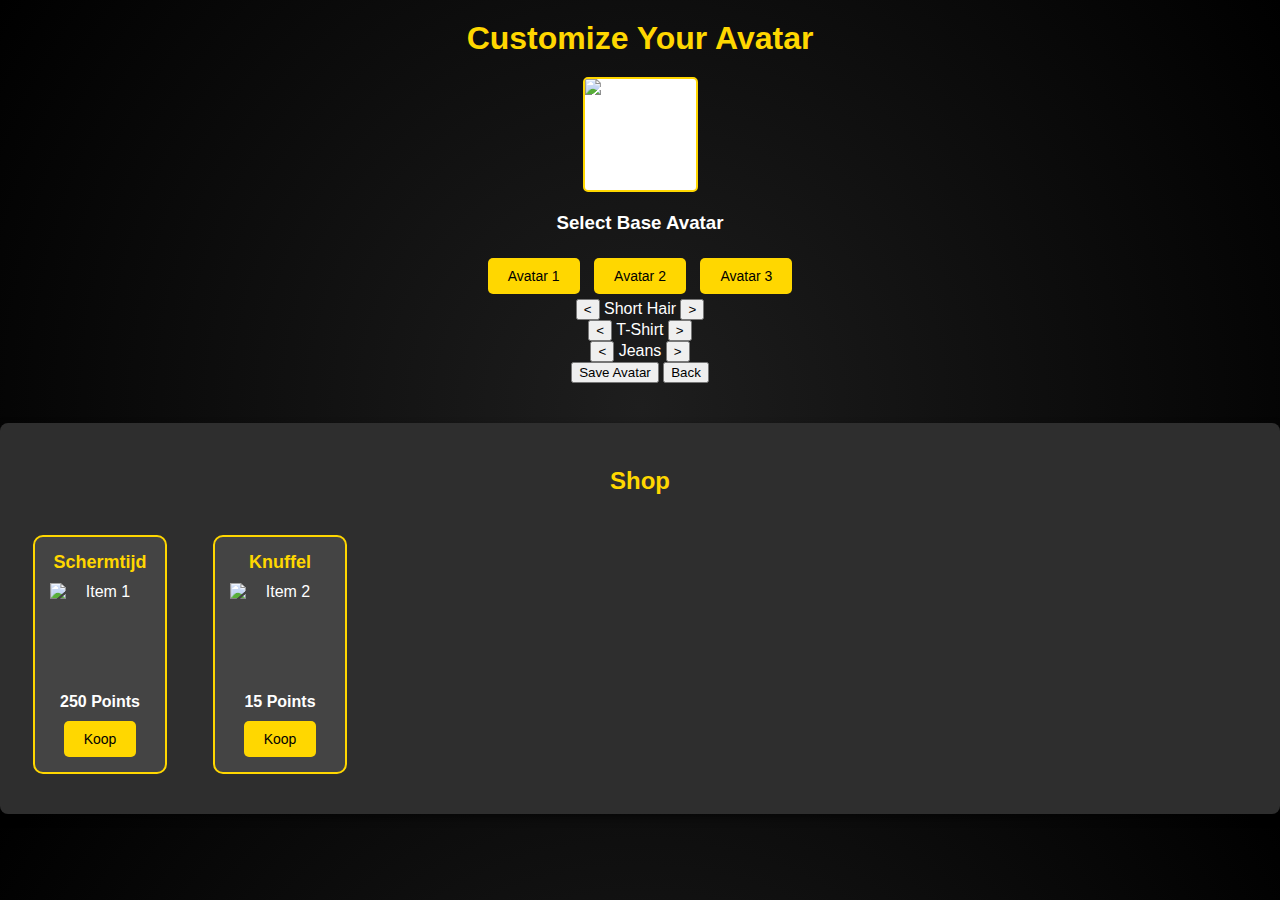
==== customize-avatar.html @ b944b745 "Add files via upload" ====
<!DOCTYPE html>
<html lang="en">
<head>
    <meta charset="UTF-8">
    <meta name="viewport" content="width=device-width, initial-scale=1.0">
    <title>Customize Avatar</title>
    <style>
        body {
            font-family: Arial, sans-serif;
            background: radial-gradient(circle, #1e1e1e, #000);
            color: white;
            text-align: center;
            margin: 0;
        }

        header {
            padding: 20px;
            font-size: 2rem;
            font-weight: bold;
            color: #FFD700;
        }

        .avatar-preview {
            width: 111px;
            height: 111px;
            position: relative; /* Ensure the images are stacked on top of each other */
            margin: 0 auto 20px;
            background-color: white;
            border: 2px solid #FFD700;
            border-radius: 5px;
            overflow: hidden;
        }

        .avatar-preview img {
            position: absolute; /* Stack images on top of each other */
            width: 111px;
            height: 111px;
            top: 0;    /* Ensure images start from the top */
            left: 0;   /* Ensure images start from the left */
        }
        #current-avatar {
            transition: all 0.3s ease;
        }

        .customize-line {
            display: flex;
            justify-content: center;
            align-items: center;
            margin: 10px 0;
        }

        .customize-line button {
            width: 40px;
            height: 40px;
            background-color: #FFD700; /* Gold background */
            border: none;
            border-radius: 5px;
            font-size: 18px;
            font-weight: bold;
            cursor: pointer;
            margin: 0 10px;
        }

        .customize-line button:hover {
            background-color: #FFC107; /* Slightly darker gold */
        }

        .customize-line span {
            display: inline-block;
            width: 150px; /* Center and align name text */
            text-align: center;
            font-size: 16px;
            font-weight: bold;
            color: white;
        }

        .options-section {
            margin: 20px 0;
        }

        .options-section h3 {
            font-size: 20px;
            color: white;
            margin-bottom: 10px;
            text-align: center;
        }

        .options-section .option-list {
            display: flex;
            justify-content: center;
            flex-wrap: wrap;
            gap: 10px;
        }

        .options-section .option-list button {
            background-color: #FFD700; /* Gold button background */
            border: none;
            padding: 10px 20px;
            border-radius: 5px;
            font-size: 14px;
            cursor: pointer;
        }

        .options-section .option-list button:hover {
            background-color: #FFC107; /* Slightly darker gold */
        }

        .base-avatar-buttons button {
            background-color: #FFD700;
            border: none;
            padding: 10px 20px;
            border-radius: 5px;
            font-size: 14px;
            cursor: pointer;
            margin: 5px;
        }

        .base-avatar-buttons button:hover {
            background-color: #FFC107;
        }

        .shop-section {
            margin-top: 40px;
            padding: 20px;
            background: #2e2e2e;
            border-radius: 8px;
            box-shadow: 0 4px 8px rgba(0, 0, 0, 0.5);
        }

        .shop-section h3 {
            font-size: 24px;
            color: #FFD700;
            margin-bottom: 20px;
        }

        .shop-grid {
            display: grid;
            grid-template-columns: repeat(auto-fill, minmax(150px, 1fr));
            gap: 20px;
            justify-items: center;
        }

        .shop-item {
            background-color: #444;
            border: 2px solid #FFD700;
            padding: 15px;
            border-radius: 10px;
            text-align: center;
        }

        .shop-item-img {
            width: 100px;
            height: 100px;
            object-fit: cover;
        }

        .shop-item-price {
            color: white;
            font-weight: bold;
            margin: 10px 0;
        }

        .buy-item-btn {
            background-color: #FFD700;
            border: none;
            padding: 10px 20px;
            border-radius: 5px;
            font-size: 14px;
            cursor: pointer;
        }

        .buy-item-btn:hover {
            background-color: #FFC107;
        }

        //shop
        .shop-section {
            margin-top: 40px;
            padding: 20px;
            background: #2e2e2e;
            border-radius: 8px;
            box-shadow: 0 4px 8px rgba(0, 0, 0, 0.5);
        }

        .shop-section h3 {
            font-size: 24px;
            color: #FFD700;
            margin-bottom: 20px;
        }

        .shop-grid {
            display: grid;
            grid-template-columns: repeat(auto-fill, minmax(150px, 1fr));
            gap: 20px;
            justify-items: center;
        }

        .shop-item {
            background-color: #444;
            border: 2px solid #FFD700;
            padding: 15px;
            border-radius: 10px;
            text-align: center;
        }

        .shop-item-img {
            width: 100px;
            height: 100px;
            object-fit: cover;
        }

        .shop-item-price {
            color: white;
            font-weight: bold;
            margin: 10px 0;
        }

        .buy-item-btn {
            background-color: #FFD700;
            border: none;
            padding: 10px 20px;
            border-radius: 5px;
            font-size: 14px;
            cursor: pointer;
        }

        .buy-item-btn:hover {
            background-color: #FFC107;
        }    
        .shop-item {
            display: flex;
            flex-direction: column;
            align-items: center;
            text-align: center;
            margin: 20px;
        }

        .shop-item-title {
            font-size: 18px;
            font-weight: bold;
            margin-bottom: 10px; /* Space between title and image */
            color: #FFD700; /* Gold color for the title, adjust as needed */
        }        
                    
    </style>
</head>
<body>
    <header>Customize Your Avatar</header>

    <div class="avatar-preview" id="avatarPreview">
        <img id="crown" src="images/avatars/kroon.png" alt="crown" style="z-index: 8; display: none;">
        <img id="baseAvatar" src="images/avatars/avatar_1/base.png" alt="Avatar Base">
        <img id="skin" src="images/avatars/avatar_1/skin.png" alt="skin">
        <img id="head" src="images/avatars/avatar_1/head/bruin.png" alt="Head">
        <img id="body" src="images/avatars/avatar_1/body/rood.png" alt="Body">
        <img id="legs" src="images/avatars/avatar_1/legs/groene_broek.png" alt="Legs">
    </div>

    <div class="base-avatar-section">
        <h3>Select Base Avatar</h3>
        <div class="base-avatar-buttons">
            <button onclick="changeBaseAvatar('avatar_1')">Avatar 1</button>
            <button onclick="changeBaseAvatar('avatar_2')">Avatar 2</button>
            <button onclick="changeBaseAvatar('avatar_3')">Avatar 3</button>
        </div>
    </div>

    <div class="customize-section">
        <!-- Head -->
        <div class="customize-row">
            <button onclick="changeOption('head', -1)">&lt;</button>
            <span id="headOption">Short Hair</span>
            <button onclick="changeOption('head', 1)">&gt;</button>
        </div>

        <!-- Body -->
        <div class="customize-row">
            <button onclick="changeOption('body', -1)">&lt;</button>
            <span id="bodyOption">T-Shirt</span>
            <button onclick="changeOption('body', 1)">&gt;</button>
        </div>

        <!-- Legs -->
        <div class="customize-row">
            <button onclick="changeOption('legs', -1)">&lt;</button>
            <span id="legsOption">Jeans</span>
            <button onclick="changeOption('legs', 1)">&gt;</button>
        </div>
    </div>

    <button id="save-avatar">Save Avatar</button>
    <button id="back" onclick="goBack()">Back</button>

    <!-- Shop Section -->
    <div class="shop-section">
        <h3>Shop</h3>
        <div class="shop-grid">
            <!-- Item 1 -->
            <div class="shop-item">
                <span class="shop-item-title">Schermtijd</span> <!-- Title above the item -->
                <img src="images/shop/tablet.png" alt="Item 1" class="shop-item-img">
                <p class="shop-item-price">250 Points</p>
                <button class="buy-item-btn" data-item="1" data-price="250">Koop</button>
            </div>
            <!-- Item 2 -->
            <div class="shop-item">
                <span class="shop-item-title">Knuffel</span> <!-- Title above the item -->
                <img src="images/shop/knuffel.png" alt="Item 2" class="shop-item-img">
                <p class="shop-item-price">15 Points</p>
                <button class="buy-item-btn" data-item="2" data-price="15">Koop</button>
            </div>
            <!-- Add more items as needed -->
        </div>
    </div>    
    <script src="/assets/utils.js"></script>
    <script>

        let avatarData;
        let allAvatarData;
        let  currentIndices = {
            avatar: 'avatar_1',
            head: 0,
            body: 0,
            legs: 0,
        };

        function goBack() {
            window.location.href = '/tasks.html'; // Replace with the actual path to your customization page
        }

        //Load Avatar Data from the Json on the server
        async function loadAvatars() {
            const response = await fetch('/assets/avatars.json');
            const data = await response.json();

            return data.avatars;
        }

        function validateCurrentIndices(currentIndices) {
            const { options } = avatarData;

            // Iterate through each part in currentIndices
            for (const part in currentIndices) {
                if (part === 'avatar') continue; // Skip the avatar key

                // Check if the part exists in avatarData and the index is valid
                if (options[part] && currentIndices[part] >= options[part].length) {
                    currentIndices[part] = 0; // Reset index to 0 if it exceeds the options
                }
            }
            return currentIndices;
        }

        function changeBaseAvatar(avatarName) {
            const avatarIndex = allAvatarData.findIndex(avatar => avatar.id === avatarName);
            
            //change the data & the avatar to load
            currentIndices.avatar = avatarIndex;
            avatarData = allAvatarData[currentIndices.avatar];

            //check if the indices are not higher than the amount of options for this avatar
            currentIndices = validateCurrentIndices(currentIndices);
            
            // Update all parts of the avatar
            updatePreview('baseAvatar');
            updatePreview('head');
            updatePreview('body');
            updatePreview('legs');
        }


        function changeOption(part, direction) {
            const maxIndex = avatarData.options[part].length - 1;
            currentIndices[part] = (currentIndices[part] + direction + avatarData.options[part].length) % avatarData.options[part].length;
            updatePreview(part);
        }

        function updatePreview(part) {
            const imgElement = document.getElementById(part);

            if (part === 'baseAvatar') {
                // Update the base avatar image
                imgElement.src = `images/avatars/${avatarData.id}/base.png`;
                document.getElementById('skin').src = `images/avatars/${avatarData.id}/skin.png`
            } else if (avatarData.options[part]) {
                // Update other parts like head, body, legs
                imgElement.src = `images/avatars/${avatarData.id}/${part}/${avatarData.options[part][currentIndices[part]]}.png`;
                document.getElementById(`${part}Option`).textContent = avatarData.options[part][currentIndices[part]].replace(/_/g, ' ');
            }
        }

    document.getElementById('save-avatar').addEventListener('click', () => {
        const selectedAvatar = currentIndices; // Replace with your actual logic to get the avatar
        const userId = localStorage.getItem('currentUserId'); // Retrieve the user ID

        const avatarData = JSON.stringify(selectedAvatar);

        if (!userId) {
            alert('User ID not found. Please log in again.');
            return;
        }

        fetch('assets/save_avatar.php', {
            method: 'POST',
            headers: { 'Content-Type': 'application/x-www-form-urlencoded' },
            body: `user_id=${encodeURIComponent(userId)}&avatar_data=${encodeURIComponent(avatarData)}`,
        })
        .then(response => response.json())
        .then(data => {
            if (data.success) {
                alert('Avatar saved successfully!');
            } else {
                alert(`Failed to save avatar: ${data.message}`);
            }
        })
        .catch(error => console.error('Error:', error));
    });

    document.addEventListener('DOMContentLoaded', async () => {
        try {
            // Get Avatar Options from the Server
            allAvatarData = await loadAvatars();
            
            // Retrieve user ID from localStorage
            const userId = localStorage.getItem('currentUserId');

           // Fetch avatar data for the user
            const response = await fetch(`assets/get_avatar.php?user_id=${encodeURIComponent(userId)}`);
            const data = await response.json();

            //select the avatar of the current user
            currentIndices = data.character;
            avatarData = allAvatarData[currentIndices.avatar];

            if (data.success && data.character) {
                // Update base avatar
                currentIndices = data.character;
                updatePreview('baseAvatar');
                updatePreview('head');
                updatePreview('body');
                updatePreview('legs');

                console.log('Avatar loaded successfully:', data.character);
            } else {
                console.warn('No saved avatar found, loading defaults.');
            }
        } catch (error) {
            console.error('Error loading avatar:', error);
        }
    });

    document.querySelectorAll('.buy-item-btn').forEach(button => {
        button.addEventListener('click', async function() {
            const itemId = this.dataset.item;
            const itemPrice = parseInt(this.dataset.price);

            // Get the current score
            const currentUserId = localStorage.getItem('currentUserId');
            const response = await fetch(`assets/getUserScore.php?user_id=${encodeURIComponent(currentUserId)}`);
            const userData = await response.json();
            console.log(userData);
            
            if (userData.success) {
                const currentScore = userData.points;
                const price = -parseInt(itemPrice, 10);

                if (currentScore >= itemPrice) {
                    // Update the score in the database
                    await fetch(`${apiUrl}?action=updatePoints`, {
                        method: "POST",
                        headers: { "Content-Type": "application/json" },
                        body: JSON.stringify({ userId: currentUserId, points: price }),
                    });
                    alert('Item purchased successfully!');
                    // Optionally, update the displayed score on the page
                } else {
                    alert('You do not have enough points to buy this item.');
                }
                
                
            } else {
                console.error('Failed to fetch user data.');
            }
        });
    });

 
    </script>
</body>
</html>
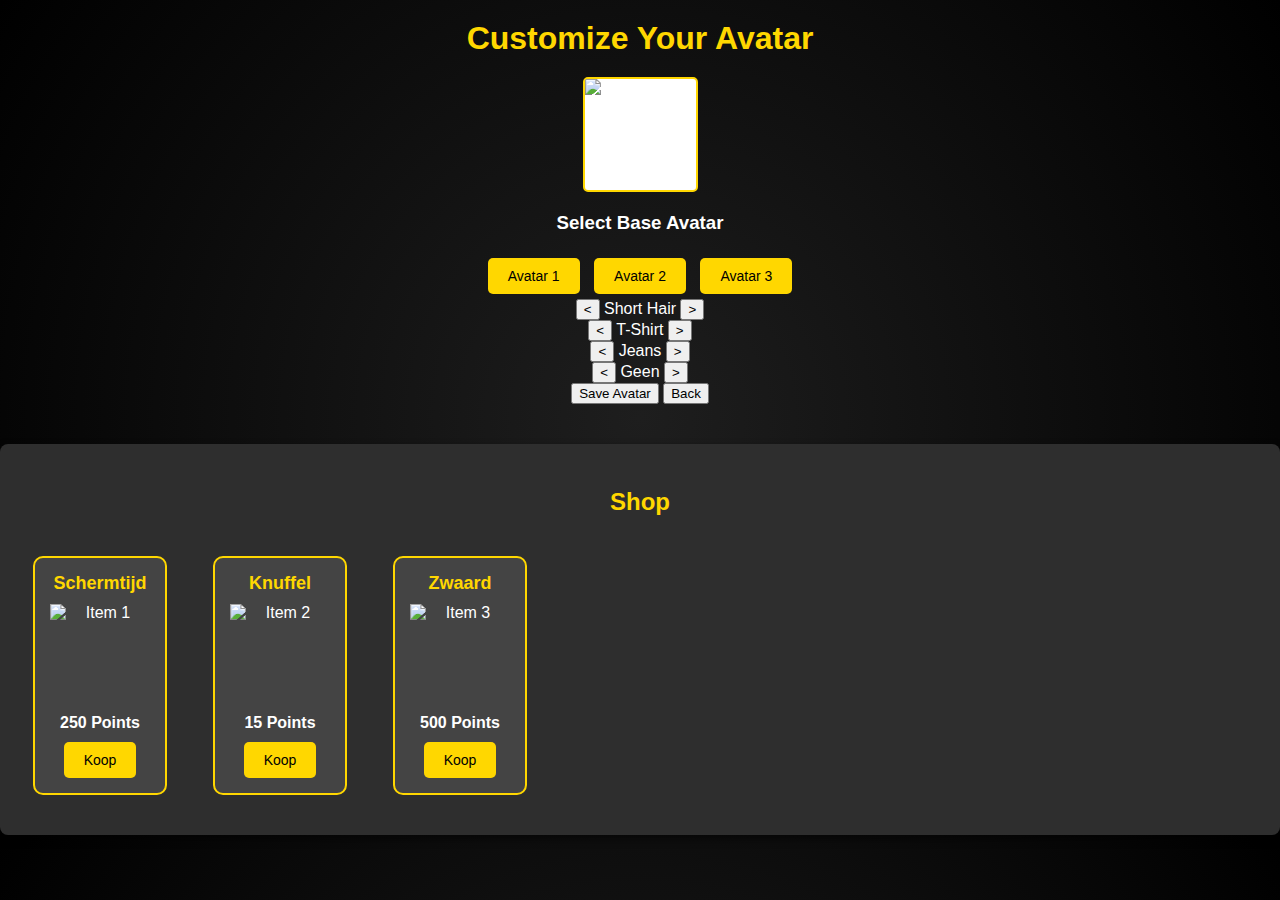
==== commit d5e62688: "Update customize-avatar.html" ====
--- a/customize-avatar.html
+++ b/customize-avatar.html
@@ -249,11 +249,12 @@
 
     <div class="avatar-preview" id="avatarPreview">
         <img id="crown" src="images/avatars/kroon.png" alt="crown" style="z-index: 8; display: none;">
+        <img id="left" src="images/avatars/avatar_1/left/none.png"  style="z-index: 7;" alt="Left">
         <img id="baseAvatar" src="images/avatars/avatar_1/base.png" alt="Avatar Base">
         <img id="skin" src="images/avatars/avatar_1/skin.png" alt="skin">
         <img id="head" src="images/avatars/avatar_1/head/bruin.png" alt="Head">
         <img id="body" src="images/avatars/avatar_1/body/rood.png" alt="Body">
-        <img id="legs" src="images/avatars/avatar_1/legs/groene_broek.png" alt="Legs">
+        <img id="legs" src="images/avatars/avatar_1/legs/groene broek.png" alt="Legs">
     </div>
 
     <div class="base-avatar-section">
@@ -285,6 +286,12 @@
             <button onclick="changeOption('legs', -1)">&lt;</button>
             <span id="legsOption">Jeans</span>
             <button onclick="changeOption('legs', 1)">&gt;</button>
+        </div>
+        <!-- Left -->
+        <div class="customize-row">
+            <button onclick="changeOption('left', -1)">&lt;</button>
+            <span id="leftOption">Geen</span>
+            <button onclick="changeOption('left', 1)">&gt;</button>
         </div>
     </div>
 
@@ -300,189 +307,135 @@
                 <span class="shop-item-title">Schermtijd</span> <!-- Title above the item -->
                 <img src="images/shop/tablet.png" alt="Item 1" class="shop-item-img">
                 <p class="shop-item-price">250 Points</p>
-                <button class="buy-item-btn" data-item="1" data-price="250">Koop</button>
+                <button class="buy-item-btn" data-item="1" data-price="250" data-part-type="" data-ingameitem="0">Koop</button>
             </div>
             <!-- Item 2 -->
             <div class="shop-item">
                 <span class="shop-item-title">Knuffel</span> <!-- Title above the item -->
                 <img src="images/shop/knuffel.png" alt="Item 2" class="shop-item-img">
                 <p class="shop-item-price">15 Points</p>
-                <button class="buy-item-btn" data-item="2" data-price="15">Koop</button>
+                <button class="buy-item-btn" data-item="2" data-price="15" data-part-type="" data-ingameitem="0">Koop</button>
             </div>
+            <div class="shop-item">
+                <span class="shop-item-title">Zwaard</span> <!-- Title above the item -->
+                <img src="images/shop/sword.png" alt="Item 3" class="shop-item-img">
+                <p class="shop-item-price">500 Points</p>
+                <button class="buy-item-btn" data-item="sword" data-part-type="left" data-price="500" data-ingameitem="1">Koop</button>
+            </div>            
             <!-- Add more items as needed -->
         </div>
     </div>    
     <script src="/assets/utils.js"></script>
+    <script src="/assets/js/avatar.js"></script>
     <script>
 
-        let avatarData;
-        let allAvatarData;
-        let  currentIndices = {
-            avatar: 'avatar_1',
-            head: 0,
-            body: 0,
-            legs: 0,
-        };
-
-        function goBack() {
-            window.location.href = '/tasks.html'; // Replace with the actual path to your customization page
-        }
-
-        //Load Avatar Data from the Json on the server
-        async function loadAvatars() {
-            const response = await fetch('/assets/avatars.json');
-            const data = await response.json();
-
-            return data.avatars;
-        }
-
-        function validateCurrentIndices(currentIndices) {
-            const { options } = avatarData;
-
-            // Iterate through each part in currentIndices
-            for (const part in currentIndices) {
-                if (part === 'avatar') continue; // Skip the avatar key
-
-                // Check if the part exists in avatarData and the index is valid
-                if (options[part] && currentIndices[part] >= options[part].length) {
-                    currentIndices[part] = 0; // Reset index to 0 if it exceeds the options
-                }
-            }
-            return currentIndices;
-        }
-
-        function changeBaseAvatar(avatarName) {
-            const avatarIndex = allAvatarData.findIndex(avatar => avatar.id === avatarName);
-            
-            //change the data & the avatar to load
-            currentIndices.avatar = avatarIndex;
-            avatarData = allAvatarData[currentIndices.avatar];
-
-            //check if the indices are not higher than the amount of options for this avatar
-            currentIndices = validateCurrentIndices(currentIndices);
-            
-            // Update all parts of the avatar
-            updatePreview('baseAvatar');
-            updatePreview('head');
-            updatePreview('body');
-            updatePreview('legs');
-        }
-
-
-        function changeOption(part, direction) {
-            const maxIndex = avatarData.options[part].length - 1;
-            currentIndices[part] = (currentIndices[part] + direction + avatarData.options[part].length) % avatarData.options[part].length;
-            updatePreview(part);
-        }
-
-        function updatePreview(part) {
-            const imgElement = document.getElementById(part);
-
-            if (part === 'baseAvatar') {
-                // Update the base avatar image
-                imgElement.src = `images/avatars/${avatarData.id}/base.png`;
-                document.getElementById('skin').src = `images/avatars/${avatarData.id}/skin.png`
-            } else if (avatarData.options[part]) {
-                // Update other parts like head, body, legs
-                imgElement.src = `images/avatars/${avatarData.id}/${part}/${avatarData.options[part][currentIndices[part]]}.png`;
-                document.getElementById(`${part}Option`).textContent = avatarData.options[part][currentIndices[part]].replace(/_/g, ' ');
-            }
-        }
-
-    document.getElementById('save-avatar').addEventListener('click', () => {
-        const selectedAvatar = currentIndices; // Replace with your actual logic to get the avatar
-        const userId = localStorage.getItem('currentUserId'); // Retrieve the user ID
-
-        const avatarData = JSON.stringify(selectedAvatar);
-
-        if (!userId) {
-            alert('User ID not found. Please log in again.');
-            return;
-        }
-
-        fetch('assets/save_avatar.php', {
-            method: 'POST',
-            headers: { 'Content-Type': 'application/x-www-form-urlencoded' },
-            body: `user_id=${encodeURIComponent(userId)}&avatar_data=${encodeURIComponent(avatarData)}`,
-        })
-        .then(response => response.json())
-        .then(data => {
-            if (data.success) {
-                alert('Avatar saved successfully!');
-            } else {
-                alert(`Failed to save avatar: ${data.message}`);
-            }
-        })
-        .catch(error => console.error('Error:', error));
-    });
+    function goBack() {
+        window.location.href = '/tasks.html'; // Replace with the actual path to your customization page
+    }
 
     document.addEventListener('DOMContentLoaded', async () => {
-        try {
-            // Get Avatar Options from the Server
-            allAvatarData = await loadAvatars();
-            
-            // Retrieve user ID from localStorage
-            const userId = localStorage.getItem('currentUserId');
-
-           // Fetch avatar data for the user
-            const response = await fetch(`assets/get_avatar.php?user_id=${encodeURIComponent(userId)}`);
-            const data = await response.json();
-
-            //select the avatar of the current user
-            currentIndices = data.character;
-            avatarData = allAvatarData[currentIndices.avatar];
-
-            if (data.success && data.character) {
-                // Update base avatar
-                currentIndices = data.character;
-                updatePreview('baseAvatar');
-                updatePreview('head');
-                updatePreview('body');
-                updatePreview('legs');
-
-                console.log('Avatar loaded successfully:', data.character);
-            } else {
-                console.warn('No saved avatar found, loading defaults.');
-            }
-        } catch (error) {
-            console.error('Error loading avatar:', error);
-        }
-    });
+        // Retrieve user ID from localStorage
+        userId = localStorage.getItem('currentUserId');
+
+        //load user inventory
+        await loadUserInventory(userId);
+
+        //load the user data
+        displayAvatar(userId);
+        });
+
+    document.getElementById("save-avatar").addEventListener("click", saveAvatar);
 
     document.querySelectorAll('.buy-item-btn').forEach(button => {
         button.addEventListener('click', async function() {
             const itemId = this.dataset.item;
             const itemPrice = parseInt(this.dataset.price);
-
-            // Get the current score
             const currentUserId = localStorage.getItem('currentUserId');
-            const response = await fetch(`assets/getUserScore.php?user_id=${encodeURIComponent(currentUserId)}`);
-            const userData = await response.json();
-            console.log(userData);
+            const inGameItem = parseInt(this.dataset.ingameitem);
+            const partType = this.dataset.partType;
+
+            console.log(itemId);
+            if (!currentUserId) {
+                alert('User ID not found. Please log in.');
+                return;
+            }
             
-            if (userData.success) {
+            try {
+                // Fetch user score
+                const response = await fetch(`assets/getUserScore.php?user_id=${encodeURIComponent(currentUserId)}`);
+                const userData = await response.json();
+                    
+                if (!userData.success) {
+                    console.error('Failed to fetch user data.');
+                    alert('Error retrieving user information. Please try again.');
+                    return;
+                }    
+                
                 const currentScore = userData.points;
-                const price = -parseInt(itemPrice, 10);
-
+                console.log("userscore:" + currentScore);
+                
+                //Only do the check if it's an in game item
+                if (inGameItem){
+                    // Check if the user already owns the item
+                    const ownershipCheck = await fetch(`assets/checkOwnership.php?user_id=${encodeURIComponent(currentUserId)}&item_id=${encodeURIComponent(itemId)}`);
+                    const ownershipData = await ownershipCheck.json();
+
+                    console.log(ownershipData);
+                    if (!ownershipData.success) {
+                        console.error('Failed to check item ownership.');
+                        alert('Error checking item ownership. Please try again.');
+                        return;
+                    }
+                    
+                    if (ownershipData.count) {
+                        alert('Je hebt dit al gekocht.');
+                        return;
+                    }
+                }
+
+                // Verify if the user has enough points
                 if (currentScore >= itemPrice) {
-                    // Update the score in the database
+                    // Deduct points from the user
+                    const price = -parseInt(itemPrice, 10);
                     await fetch(`${apiUrl}?action=updatePoints`, {
                         method: "POST",
                         headers: { "Content-Type": "application/json" },
                         body: JSON.stringify({ userId: currentUserId, points: price }),
                     });
-                    alert('Item purchased successfully!');
-                    // Optionally, update the displayed score on the page
+                    
+                    //only add to the database if it's an ingame item
+                    if(inGameItem){
+                        // Add the item to the user's inventory
+                        const addItemResponse = await fetch('assets/addToInventory.php', {
+                            method: "POST",
+                            headers: { "Content-Type": "application/json" },
+                            body: JSON.stringify({ userId: currentUserId, itemId: itemId, itemType: partType}),
+                        });
+
+                        const addItemData = await addItemResponse.json();
+
+                        if (addItemData.success) {
+                            alert('Item gekocht!');
+                            loadUserInventory(currentUserId);
+                        } else {
+                            console.error('Failed to add item to inventory.');
+                            alert('Error adding item to your inventory. Please contact support.');
+                        }
+                    } else {
+                        alert('Item gekocht!');
+                    }
                 } else {
-                    alert('You do not have enough points to buy this item.');
+                    alert('Niet genoeg punten');
                 }
-                
-                
-            } else {
-                console.error('Failed to fetch user data.');
+            } catch (error) {
+                console.error('An error occurred:', error);
+                alert('An unexpected error occurred. Please try again later.');
             }
-        });
-    });
+    });    
+});
+
+
+
 
  
     </script>
